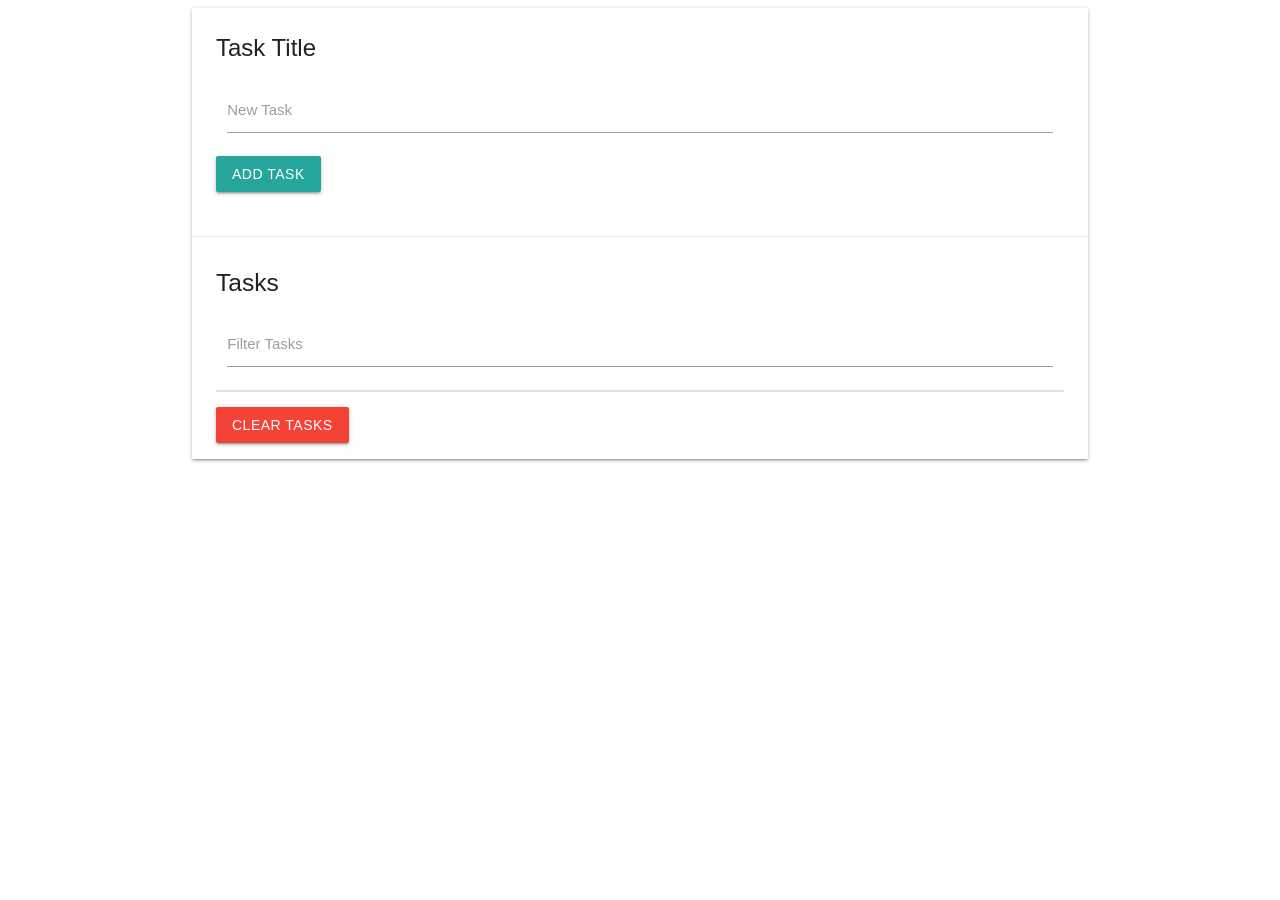
==== index.html @ e0567fb9 "second commit" ====
<!DOCTYPE html>
<html lang="en">
<head>
    <meta charset="UTF-8">
    <meta name="viewport" content="width=device-width, initial-scale=1.0">
    <meta http-equiv="X-UA-Compatible" content="ie=edge">
    <link rel="stylesheet" href="https://cdnjs.cloudflare.com/ajax/libs/materialize/1.0.0/css/materialize.min.css">
    <title>Tasklist</title>
</head>
<body>
    
    <div class="container">
        <div class="row">
            <div class="col-s12">
                <div id="main" class="card">
                    
                    <!-- CARD CONTENT -->
                    <div class="card-content">
                        <span class="card-title">Task Title</span>
                        <div class="row">
                            <form id="task-form">
                                <div class="input-field col s12">
                                    <input type="text" name="task" id="task">
                                    <label for="task">New Task</label>
                                </div>
                                <input type="submit" value="Add Task" class="btn">
                            </form>
                        </div>
                    </div>


                    <!-- Card Action - Filter and List -->
                    <div class="card-action">
                        <h5 class="task-title">Tasks</h5>
                        <div class="input-field col s12">
                            <input type="text" name="filter" id="filter">
                            <label for="filter">Filter Tasks</label>
                        </div>
                        <ul class="collection">                          
                        </ul>  
                        <a href="#" class="clear-tasks btn red">Clear Tasks</a>
                    </div>

                </div>
            </div>
        </div>
    </div>

    <script
		src="https://code.jquery.com/jquery-3.4.1.min.js"
		integrity="sha256-CSXorXvZcTkaix6Yvo6HppcZGetbYMGWSFlBw8HfCJo="
        crossorigin="anonymous">
    </script>
    <script src="https://cdnjs.cloudflare.com/ajax/libs/materialize/1.0.0/js/materialize.min.js"></script>
    <script src="app.js"></script>
</body>
</html>
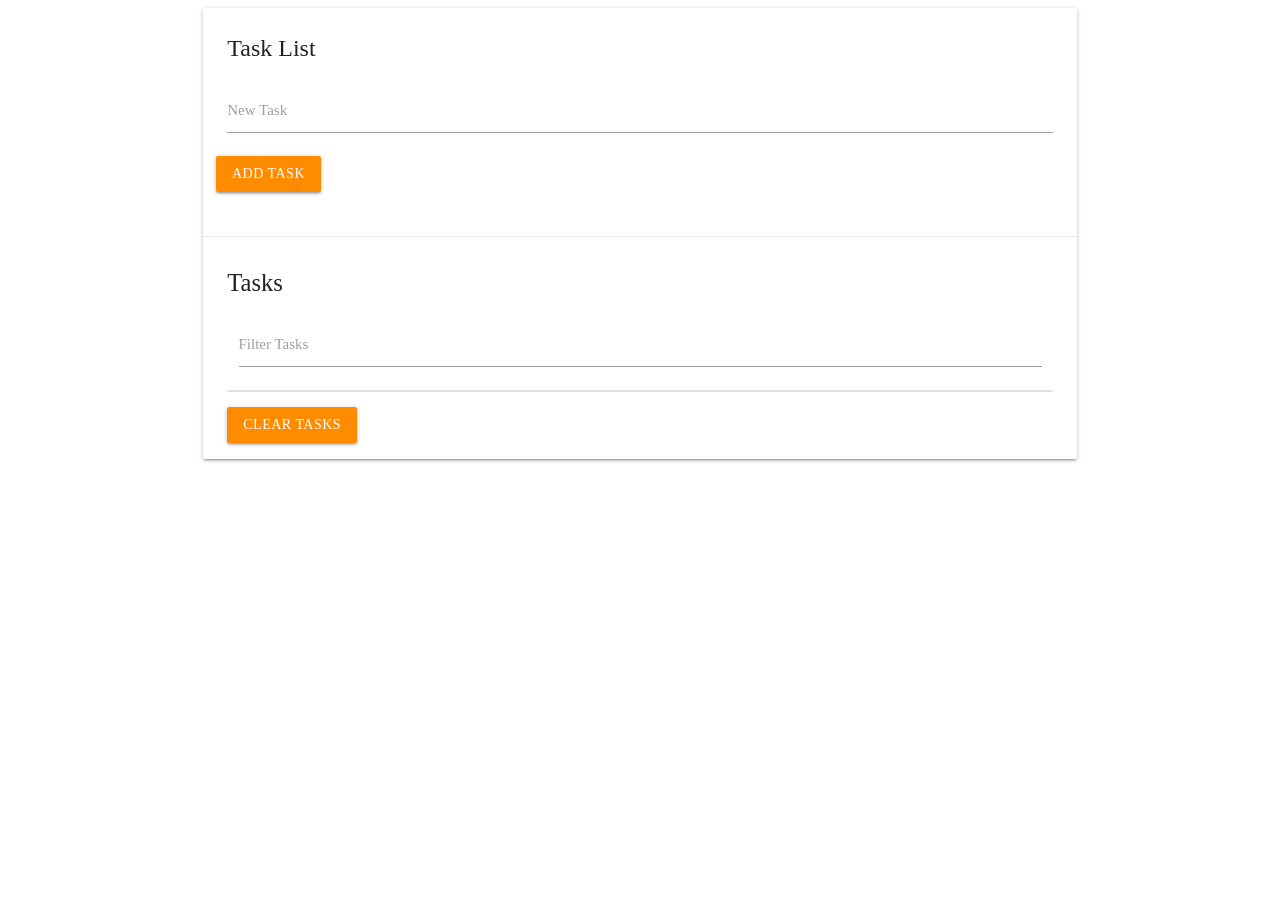
==== commit a40afbc8: "ezclap" ====
--- a/index.html
+++ b/index.html
@@ -1,57 +1,58 @@
-<!DOCTYPE html>
-<html lang="en">
-<head>
-    <meta charset="UTF-8">
-    <meta name="viewport" content="width=device-width, initial-scale=1.0">
-    <meta http-equiv="X-UA-Compatible" content="ie=edge">
-    <link rel="stylesheet" href="https://cdnjs.cloudflare.com/ajax/libs/materialize/1.0.0/css/materialize.min.css">
-    <title>Tasklist</title>
-</head>
-<body>
-    
-    <div class="container">
-        <div class="row">
-            <div class="col-s12">
-                <div id="main" class="card">
-                    
-                    <!-- CARD CONTENT -->
-                    <div class="card-content">
-                        <span class="card-title">Task Title</span>
-                        <div class="row">
-                            <form id="task-form">
-                                <div class="input-field col s12">
-                                    <input type="text" name="task" id="task">
-                                    <label for="task">New Task</label>
-                                </div>
-                                <input type="submit" value="Add Task" class="btn">
-                            </form>
-                        </div>
-                    </div>
-
-
-                    <!-- Card Action - Filter and List -->
-                    <div class="card-action">
-                        <h5 class="task-title">Tasks</h5>
-                        <div class="input-field col s12">
-                            <input type="text" name="filter" id="filter">
-                            <label for="filter">Filter Tasks</label>
-                        </div>
-                        <ul class="collection">                          
-                        </ul>  
-                        <a href="#" class="clear-tasks btn red">Clear Tasks</a>
-                    </div>
-
-                </div>
-            </div>
-        </div>
-    </div>
-
-    <script
-		src="https://code.jquery.com/jquery-3.4.1.min.js"
-		integrity="sha256-CSXorXvZcTkaix6Yvo6HppcZGetbYMGWSFlBw8HfCJo="
-        crossorigin="anonymous">
-    </script>
-    <script src="https://cdnjs.cloudflare.com/ajax/libs/materialize/1.0.0/js/materialize.min.js"></script>
-    <script src="app.js"></script>
-</body>
+<!DOCTYPE html>
+<html lang="en">
+<head>
+    <meta charset="UTF-8">
+    <meta name="viewport" content="width=device-width, initial-scale=1.0">
+    <meta http-equiv="X-UA-Compatible" content="ie=edge">
+    <link rel="stylesheet" href="https://cdnjs.cloudflare.com/ajax/libs/materialize/1.0.0/css/materialize.min.css">
+    <link href="https://fonts.googleapis.com/css?family=Oswald&display=swap" rel="stylesheet"> 
+    <link rel="stylesheet" href="css/style.css">
+    <title>Task List</title>
+</head>
+<body>
+
+    <div class="container">
+        <div class="row">
+            <div class="col s12">
+                <div id="main" class="card">
+                    <!--CARD CONTENT-->
+                    <div class="card-content">
+                        <span class="card-title">Task List</span>
+                        <div class="row">
+                            <form id="task-form">
+                                <div class="input-field col s12">
+                                    <input type="text" name="task" id="task">
+                                    <label for="task">New Task</label>
+                                </div>
+                                <input type="submit" value="Add Task" class="btn">
+                            </form>
+                        </div>
+                    </div>
+
+                    <!--Card Action - Filter and List-->
+                    <div class="card-action">
+                        <h5 id="task-title">Tasks</h5>
+                        <div class="input-field col s12">
+                            <input type="text" name="filter" id="filter">
+                            <label for="filter">Filter Tasks</label>
+                        </div>
+                        <ul class="collection">
+                            
+                        </ul>
+                        <a href="#" class="clear-tasks btn">Clear Tasks</a>
+
+                    </div>
+                </div>
+            </div>
+        </div>
+    </div>
+    
+    
+    <script
+    src="https://code.jquery.com/jquery-3.4.1.min.js"
+    integrity="sha256-CSXorXvZcTkaix6Yvo6HppcZGetbYMGWSFlBw8HfCJo="
+    crossorigin="anonymous"></script>
+    <script src="https://cdnjs.cloudflare.com/ajax/libs/materialize/1.0.0/js/materialize.min.js"></script>
+    <script src="app.js"></script>
+</body>
 </html>
--- a/css/style.css
+++ b/css/style.css
@@ -0,0 +1,8 @@
+body{
+    font-family: 'Permanent Marker', cursive;
+}
+
+.btn{
+    background-color:darkorange;
+    font-family: 'Permanent Marker', cursive;
+}
